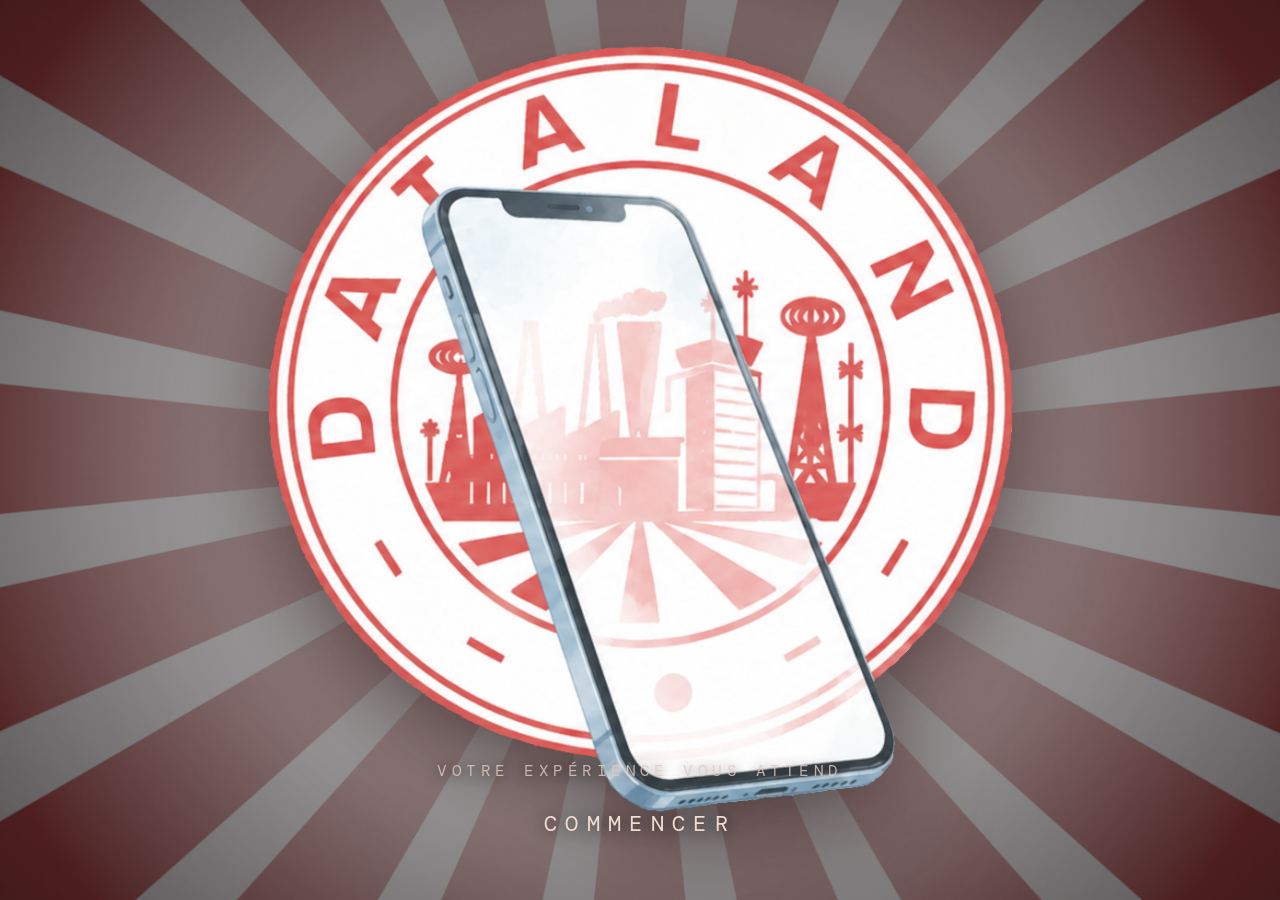
==== menu.html @ b7e0f89c "menu" ====
<!DOCTYPE html>
<html lang="fr">
<head>
  <meta charset="UTF-8">
  <meta name="viewport" content="width=device-width, initial-scale=1.0">
  <title>DataLand — Menu</title>
  <link rel="preconnect" href="https://fonts.googleapis.com">
  <link href="https://fonts.googleapis.com/css2?family=DM+Sans:wght@300;400;500&family=DM+Mono:wght@300;400&display=swap" rel="stylesheet">

  <style>
    *, *::before, *::after {
      box-sizing: border-box;
      margin: 0;
      padding: 0;
    }

    html, body {
      width: 100%;
      height: 100%;
      overflow: hidden;
      background: #0c0608;
    }

    /* ── Background tournant ── */
    .bg-spin {
      position: fixed;
      /* Carré très grand centré via marges négatives — 
         transform est réservé à la rotation uniquement */
      width: 300vmax;
      height: 300vmax;
      top: 50%;
      left: 50%;
      margin-top: -150vmax;
      margin-left: -150vmax;
      background-image: url('image/menu_bg.png');
      background-size: 45%;        /* ← ajuste ce % pour zoomer/dézoomer */
      background-position: center;
      background-repeat: no-repeat;
      transform-origin: center center;
      animation: spinBg 120s linear infinite;
      opacity: 0.85;
    }

    @keyframes spinBg {
      from { transform: rotate(0deg); }
      to   { transform: rotate(360deg); }
    }

    /* Voile sombre très léger */
    .bg-overlay {
      position: fixed;
      inset: 0;
      background: radial-gradient(
        ellipse at center,
        rgba(10, 4, 6, 0.05) 0%,
        rgba(10, 4, 6, 0.22) 60%,
        rgba(10, 4, 6, 0.45) 100%
      );
      z-index: 1;
    }

    /* ── Scène principale ── */
    .scene {
      position: fixed;
      inset: 0;
      display: flex;
      flex-direction: column;
      align-items: center;
      justify-content: center;
      z-index: 2;
    }

    /* ── Téléphone centré ── */
    .phone-wrap {
      position: relative;
      display: flex;
      align-items: center;
      justify-content: center;
      margin-bottom: 60px;
    }

    .phone-img {
      width: 1768px;
      height: auto;
      display: block;
      filter: drop-shadow(0 24px 48px rgba(0, 0, 0, 0.5))
              drop-shadow(0  8px 20px rgba(180, 40, 40, 0.15));
    }

    /* ── Zone bas : bienvenue + bouton ── */
    .bottom-area {
      position: absolute;
      bottom: clamp(36px, 6vh, 72px);
      left: 0;
      right: 0;
      display: flex;
      flex-direction: column;
      align-items: center;
      gap: 20px;
    }

    /* Texte de bienvenue */
    .welcome-text {
      font-family: 'DM Mono', monospace;
      font-size: clamp(12px, 1.5vw, 16px);
      letter-spacing: 0.28em;
      color: rgba(230, 200, 190, 0.82);
      text-transform: uppercase;
      text-align: center;
      text-shadow: 0 1px 12px rgba(0, 0, 0, 0.7);
      /* Pas de hover — texte passif */
      pointer-events: none;
      user-select: none;
    }

    /* Bouton COMMENCER — juste le texte, sans conteneur */
    .btn-start {
      font-family: 'DM Mono', monospace;
      font-size: clamp(16px, 2vw, 22px);
      letter-spacing: 0.38em;
      color: rgba(240, 220, 210, 1);
      text-transform: uppercase;
      background: none;
      border: none;
      cursor: pointer;
      padding: 8px 0;
      position: relative;
      transition: color 0.4s ease, text-shadow 0.4s ease;
      text-shadow: 0 1px 16px rgba(0, 0, 0, 0.8);
      user-select: none;
    }

    /* Pseudo-élément : ombre qui "recouvre" légèrement le texte au hover */
    .btn-start::after {
      content: attr(data-text);
      position: absolute;
      inset: 0;
      display: flex;
      align-items: center;
      justify-content: center;
      /* Copie exacte du texte, mais en ombre */
      color: transparent;
      text-shadow: none;
      background: transparent;
      /* Ombre portée en superposition */
      box-shadow: none;
      pointer-events: none;
      opacity: 0;
      transition: opacity 0.4s ease;
    }

    .btn-start:hover {
      color: rgba(230, 210, 200, 0.45);
      text-shadow:
        0 0 12px rgba(200, 80, 80, 0.25),
        0 2px  8px rgba(0, 0, 0, 0.60);
    }

    /* Petite ligne décorative sous le bouton au hover */
    .btn-start::before {
      content: '';
      position: absolute;
      bottom: 0;
      left: 50%;
      transform: translateX(-50%) scaleX(0);
      width: 100%;
      height: 1px;
      background: linear-gradient(
        to right,
        transparent,
        rgba(200, 80, 80, 0.45),
        transparent
      );
      transition: transform 0.45s ease;
      transform-origin: center;
    }

    .btn-start:hover::before {
      transform: translateX(-50%) scaleX(1);
    }

    /* ── Grain CRT léger par-dessus tout ── */
    body::after {
      content: '';
      position: fixed;
      inset: -50%;
      width: 200%;
      height: 200%;
      background-image: url("data:image/svg+xml,%3Csvg viewBox='0 0 256 256' xmlns='http://www.w3.org/2000/svg'%3E%3Cfilter id='noise'%3E%3CfeTurbulence type='fractalNoise' baseFrequency='0.9' numOctaves='4' stitchTiles='stitch'/%3E%3C/filter%3E%3Crect width='100%25' height='100%25' filter='url(%23noise)' opacity='0.04'/%3E%3C/svg%3E");
      opacity: 0.22;
      pointer-events: none;
      z-index: 10;
      animation: grain 0.5s steps(1) infinite;
    }

    @keyframes grain {
      0%   { transform: translate(0, 0); }
      10%  { transform: translate(-2%, -3%); }
      20%  { transform: translate(3%, 1%); }
      30%  { transform: translate(-1%, 3%); }
      40%  { transform: translate(2%, -1%); }
      50%  { transform: translate(-3%, 2%); }
      60%  { transform: translate(1%, -2%); }
      70%  { transform: translate(-2%, 1%); }
      80%  { transform: translate(3%, -3%); }
      90%  { transform: translate(-1%, 2%); }
    }

    /* ── Apparition initiale ── */
    .phone-wrap,
    .bottom-area {
      opacity: 0;
      animation-fill-mode: both;
    }

    .phone-wrap  { animation: fadeUp 1.2s ease forwards 0.4s; }
    .bottom-area { animation: fadeUp 1.0s ease forwards 0.9s; }

    @keyframes fadeUp {
      from { opacity: 0; transform: translateY(16px); }
      to   { opacity: 1; transform: translateY(0); }
    }
  </style>
</head>
<body>

  <!-- Fond qui tourne -->
  <div class="bg-spin"></div>
  <!-- Voile radial -->
  <div class="bg-overlay"></div>

  <!-- Scène -->
  <div class="scene">

    <!-- Téléphone centré -->
    <div class="phone-wrap">
      <img class="phone-img" src="image/menu_phone.png" alt="DataLand Phone">
    </div>

    <!-- Bas de page : bienvenue + bouton -->
    <div class="bottom-area">
      <span class="welcome-text">Votre expérience vous attend</span>
      <button class="btn-start" data-text="COMMENCER" onclick="window.location.href='index.html'">
        COMMENCER
      </button>
    </div>

  </div>

</body>
</html>
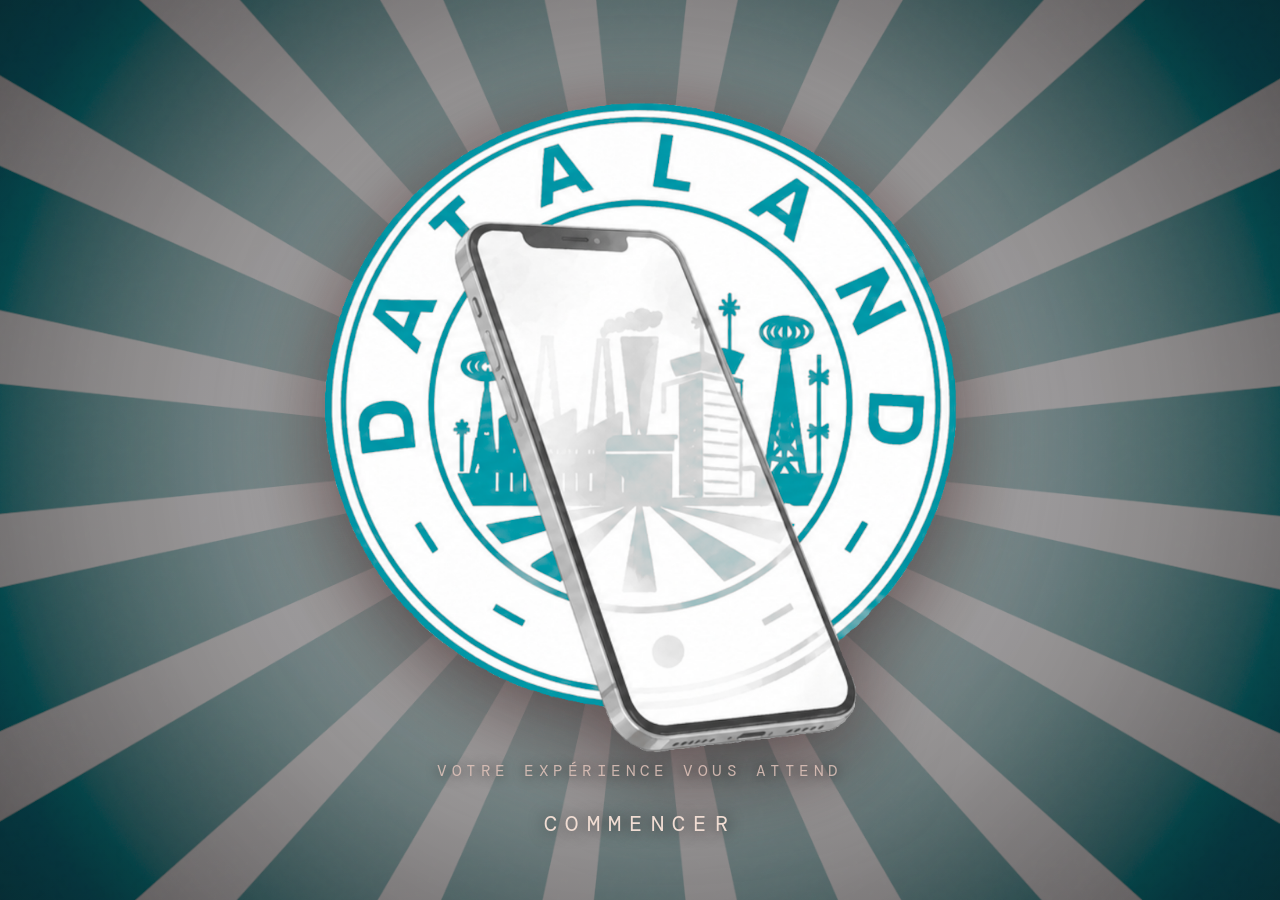
==== commit c6806f3e: "bg_bleu" ====
--- a/menu.html
+++ b/menu.html
@@ -32,7 +32,7 @@
       left: 50%;
       margin-top: -150vmax;
       margin-left: -150vmax;
-      background-image: url('image/menu_bg.png');
+      background-image: url('image/menu_bg_bleu.png');
       background-size: 45%;        /* ← ajuste ce % pour zoomer/dézoomer */
       background-position: center;
       background-repeat: no-repeat;
@@ -80,7 +80,7 @@
     }
 
     .phone-img {
-      width: 1768px;
+      width: 1500px;
       height: auto;
       display: block;
       filter: drop-shadow(0 24px 48px rgba(0, 0, 0, 0.5))
@@ -234,7 +234,7 @@
 
     <!-- Téléphone centré -->
     <div class="phone-wrap">
-      <img class="phone-img" src="image/menu_phone.png" alt="DataLand Phone">
+      <img class="phone-img" src="image/menu_phone_bleu.png" alt="DataLand Phone">
     </div>
 
     <!-- Bas de page : bienvenue + bouton -->
